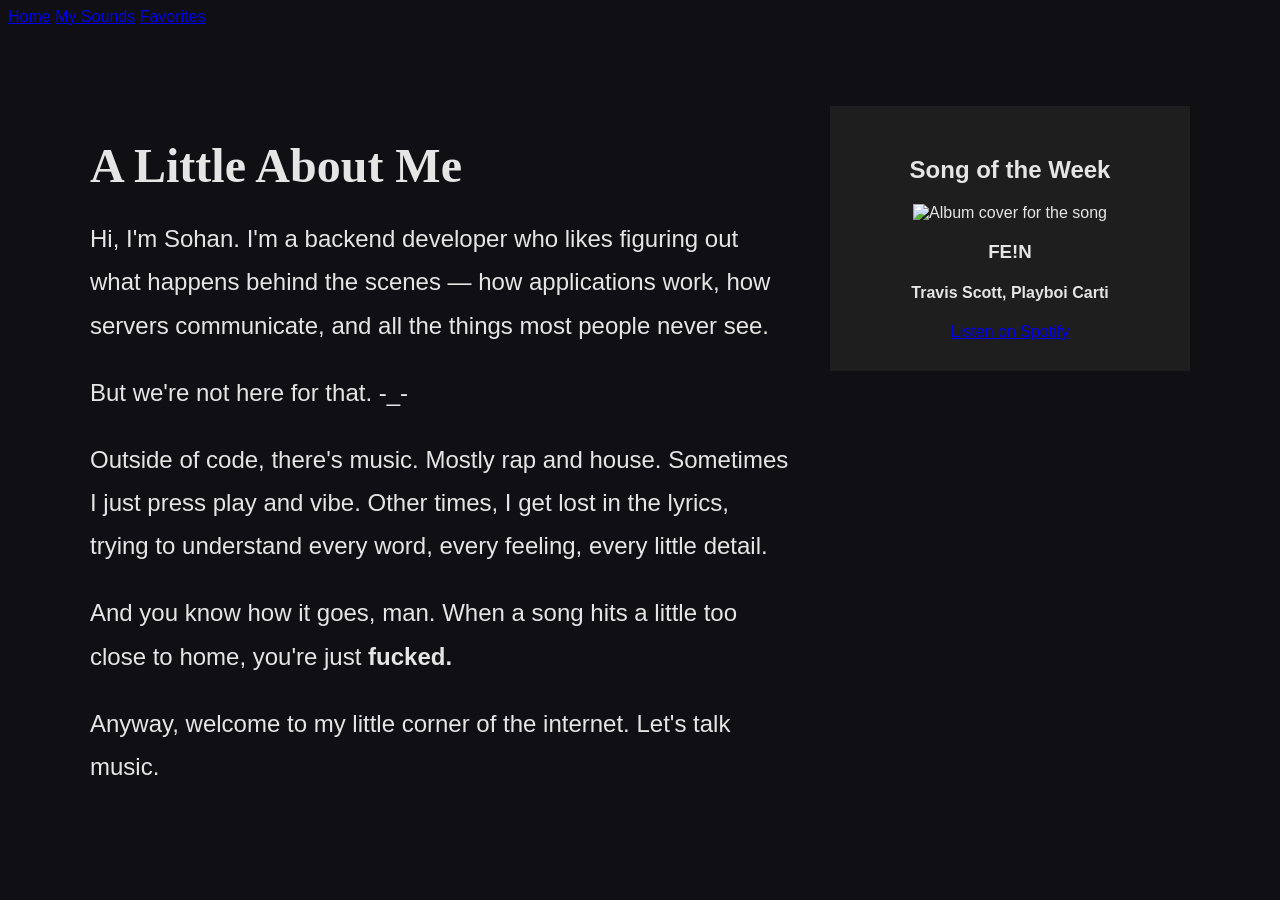
==== index.html @ 21777cab "Initial commit: music website" ====
<!DOCTYPE html>
<html lang="en">
<head>
    <meta charset="UTF-8">
    <title>My Music Space</title>
    <link rel="stylesheet" href="styles.css">
</head>

<body>

    <nav class="site-nav">
       <a href="index.html">Home</a>
       <a href="notes.html">My Sounds</a>
       <a href="favorites.html">Favorites</a>
    </nav>

   <div class="main-content">

    <div class="about-me">
        <h1>A Little About Me</h1>

        <p>
            Hi, I'm Sohan. I'm a backend developer who likes figuring out
            what happens behind the scenes — how applications work, how
            servers communicate, and all the things most people never see.
        </p>

        <p>But we're not here for that. -_-</p>

        <p>
            Outside of code, there's music. Mostly rap and house.
            Sometimes I just press play and vibe. Other times, I get lost
            in the lyrics, trying to understand every word, every feeling,
            every little detail.
        </p>

        <p>
            And you know how it goes, man. When a song hits a little too
            close to home, you're just <strong>fucked.</strong>
        </p>

        <p>
            Anyway, welcome to my little corner of the internet.
            Let's talk music.
        </p>
    </div>

    <div class="song-of-the-week">
        <h2>Song of the Week</h2>

        <img src="https://skyrock.fm/uploads2020/image/resize-crop/news/news-10630.NTNjYTc3ZWNhODE4Mjc5YTI3NGQ3ODZjMTk2MWY0MTAwMThlMDRiMDAxN2FkYzJjMmZjZWU5YjAxZTlmZDZhMQ.png?resize_w=1080" alt="Album cover for the song">

        <h3>FE!N</h3>
        <h4>Travis Scott, Playboi Carti</h4>

        <a href="https://open.spotify.com/track/42VsgItocQwOQC3XWZ8JNA"
               target="_blank"
               rel="noopener noreferrer">
            Listen on Spotify
        </a>
    </div>

   </div>
</body>

</html>
---- styles.css ----
body {
    background-color: #101014;
    color: #e5e5e5;
    font-family: Arial, sans-serif;
}

.main-content {
    display: flex;
    gap: 40px;
    align-items: flex-start;
    max-width: 1100px;
    margin: 60px auto;
    padding: 20px;
}

.about-me {
    flex: 1;
}

.about-me h1 {
    font-family: Georgia, serif;
    font-size: 48px;
    margin-bottom: 24px;
}

.about-me p {
    font-size: 24px;
    line-height: 1.8;
    margin-bottom: 20px;
}

.song-of-the-week {
    width: 300px;
    flex-shrink: 0;
    text-align: center;
    background-color: #1e1e1e;
    padding: 30px;
}

.song-of-the-week img {
    width: 100%;
}

/* LMMS Notes page */

.music-project {
    max-width: 700px;
    margin: 40px auto;
    padding: 24px;
    background-color: #1e1e1e;
    border-radius: 10px;
}

.music-project h2 {
    font-family: Georgia, serif;
    margin-bottom: 20px;
}

.music-project img {
    display: block;
    width: 100%;
    height: auto;
    border-radius: 6px;
    margin-bottom: 24px;
}

.music-project audio {
    display: block;
    width: 100%;
}


/* Favorites page */

.favorite-album,
.weekend-songs,
.favorite-artists {
    max-width: 800px;
    margin: 40px auto;
    padding: 24px;
    background-color: #1e1e1e;
    border-radius: 10px;
}

/* Page heading */

body:has(.favorite-album) > h1 {
    max-width: 800px;
    margin: 40px auto;
    font-family: Georgia, serif;
    font-size: 36px;
}

/* Album section */

.favorite-album img {
    display: block;
    width: 220px;
    max-width: 100%;
    height: auto;
    border-radius: 6px;
    margin: 20px 0;
}

.favorite-album h2,
.weekend-songs h2,
.favorite-artists h2 {
    font-family: Georgia, serif;
    margin-top: 0;
    margin-bottom: 24px;
}

.favorite-album h3 {
    margin-bottom: 8px;
}

.favorite-album p {
    color: #a1a1aa;
    margin-top: 0;
}

/* Song and artist lists */

.weekend-songs ul,
.favorite-artists ul {
    list-style: none;
    padding: 0;
    margin: 0;
}

.weekend-songs li,
.favorite-artists li {
    margin-bottom: 16px;
}

.weekend-songs a,
.favorite-artists a,
.favorite-album a {
    color: #e5e5e5;
    text-decoration: none;
    transition: color 0.2s ease;
}

.weekend-songs a:hover,
.favorite-artists a:hover,
.favorite-album a:hover {
    color: #b39ddb;
    text-decoration: underline;
}

/* Mobile layout */

@media (max-width: 600px) {
    .favorite-album,
    .weekend-songs,
    .favorite-artists {
        margin: 24px 16px;
        padding: 18px;
    }

    body:has(.favorite-album) > h1 {
        margin: 24px 16px;
        font-size: 30px;
    }

    .favorite-album img {
        width: 180px;
    }
}
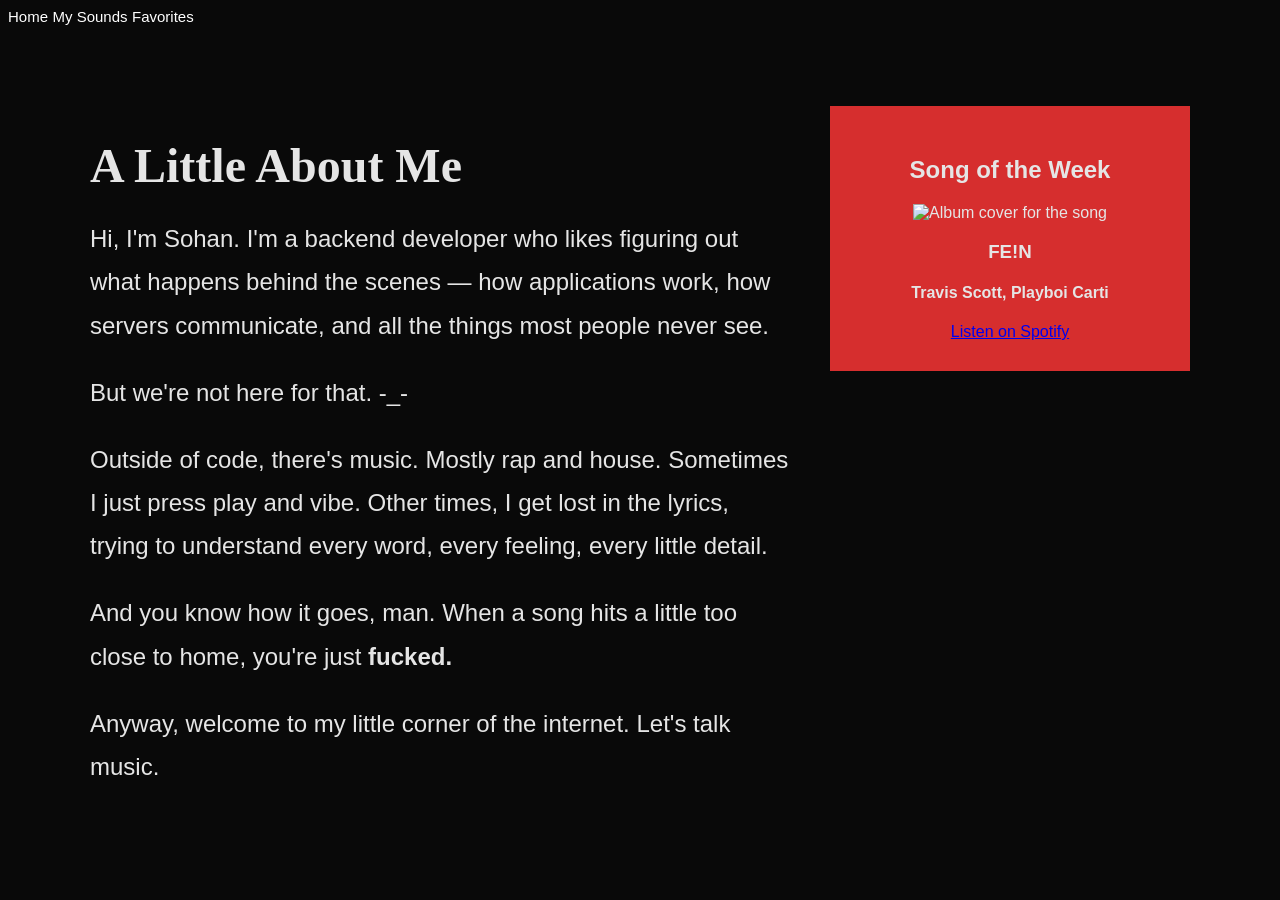
==== commit 6780c27f: "Weekly update" ====
--- a/index.html
+++ b/index.html
@@ -49,12 +49,12 @@
     <div class="song-of-the-week">
         <h2>Song of the Week</h2>
 
-        <img src="https://skyrock.fm/uploads2020/image/resize-crop/news/news-10630.NTNjYTc3ZWNhODE4Mjc5YTI3NGQ3ODZjMTk2MWY0MTAwMThlMDRiMDAxN2FkYzJjMmZjZWU5YjAxZTlmZDZhMQ.png?resize_w=1080" alt="Album cover for the song">
+        <img src="https://t2.genius.com/unsafe/344x344/https%3A%2F%2Fimages.genius.com%2F942a0c640c9241c40e91fedc7a94ceb6.1000x1000x1.png" alt="Album cover for the song">
 
         <h3>FE!N</h3>
         <h4>Travis Scott, Playboi Carti</h4>
 
-        <a href="https://open.spotify.com/track/42VsgItocQwOQC3XWZ8JNA"
+        <a href="https://open.spotify.com/track/2K9Ovn1o2bTGqbsABGC6m3?si=58f4e905fb92428a"
                target="_blank"
                rel="noopener noreferrer">
             Listen on Spotify
--- a/styles.css
+++ b/styles.css
@@ -1,6 +1,6 @@
 
 body {
-    background-color: #101014;
+    background-color: #020202f7;
     color: #e5e5e5;
     font-family: Arial, sans-serif;
 }
@@ -12,6 +12,13 @@
     max-width: 1100px;
     margin: 60px auto;
     padding: 20px;
+}
+
+.site-nav a {
+    color: #ffffff;
+    text-decoration: none;
+    font-size: 15px;
+    transition: color 0.2s ease;
 }
 
 .about-me {
@@ -34,7 +41,7 @@
     width: 300px;
     flex-shrink: 0;
     text-align: center;
-    background-color: #1e1e1e;
+    background-color: #d62e2e;
     padding: 30px;
 }
 
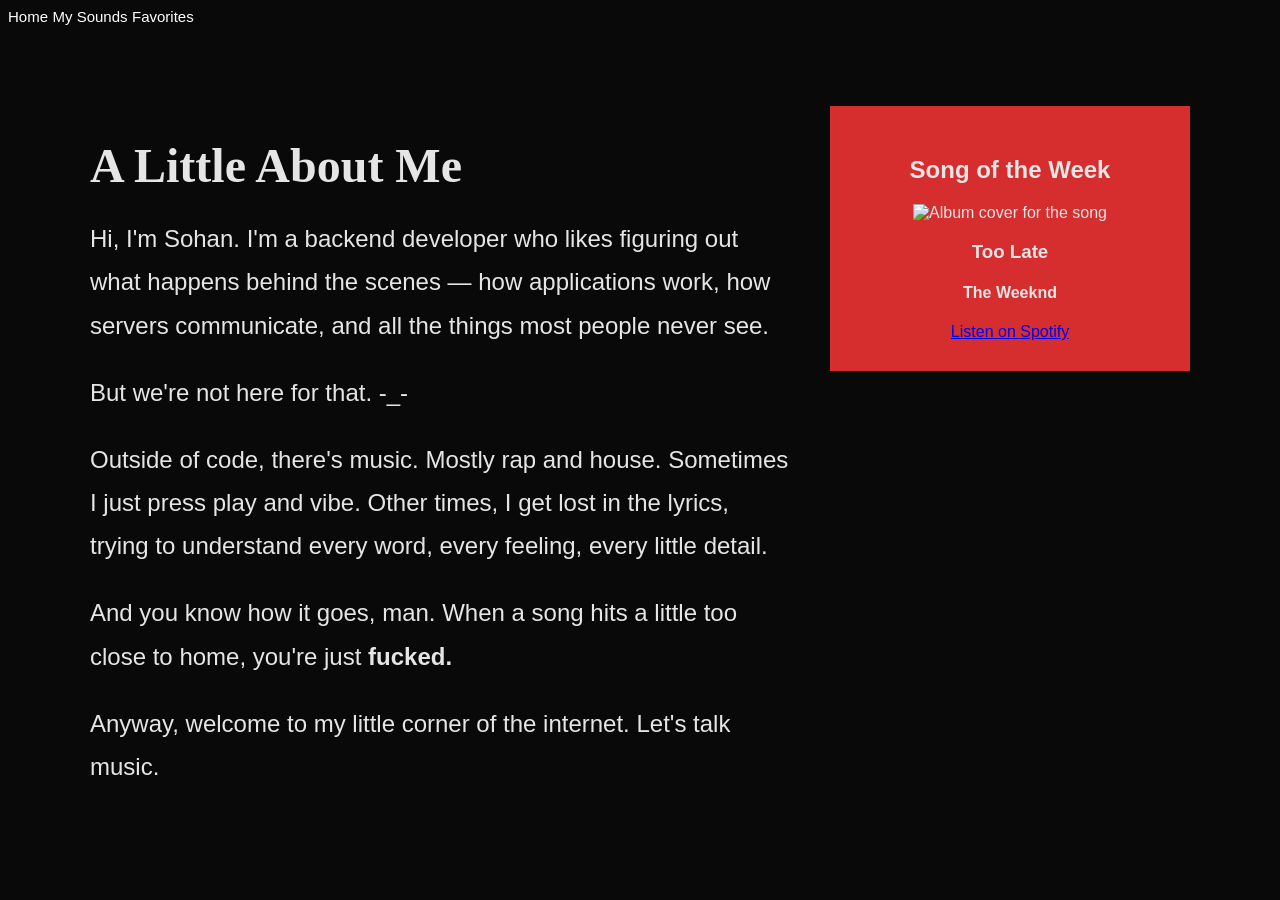
==== commit 4e475b0b: "Update song of the week to "Too Late" by The Weeknd" ====
--- a/index.html
+++ b/index.html
@@ -51,8 +51,8 @@
 
         <img src="https://t2.genius.com/unsafe/344x344/https%3A%2F%2Fimages.genius.com%2F942a0c640c9241c40e91fedc7a94ceb6.1000x1000x1.png" alt="Album cover for the song">
 
-        <h3>FE!N</h3>
-        <h4>Travis Scott, Playboi Carti</h4>
+        <h3>Too Late</h3>
+        <h4>The Weeknd</h4>
 
         <a href="https://open.spotify.com/track/2K9Ovn1o2bTGqbsABGC6m3?si=58f4e905fb92428a"
                target="_blank"
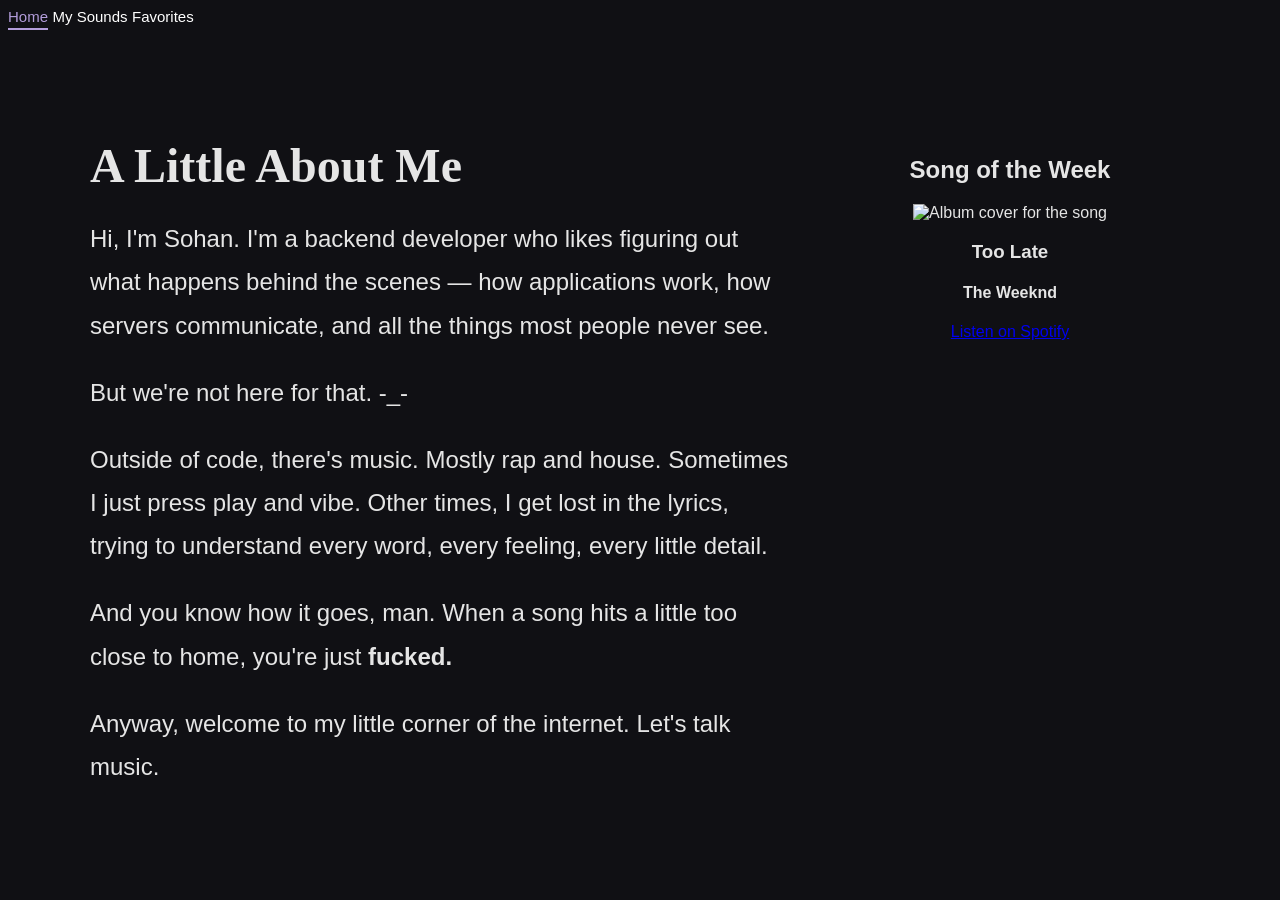
==== commit c6c1afad: "Improve music site styling and responsiveness" ====
--- a/index.html
+++ b/index.html
@@ -10,7 +10,7 @@
 <body>
 
     <nav class="site-nav">
-       <a href="index.html">Home</a>
+       <a href="index.html" class="active">Home</a>
        <a href="notes.html">My Sounds</a>
        <a href="favorites.html">Favorites</a>
     </nav>
--- a/styles.css
+++ b/styles.css
@@ -1,7 +1,14 @@
+
+:root {
+    --theme-bg: #101014;
+    --theme-card: #21172d;
+    --theme-accent: #b39ddb;
+    --theme-text: #e5e5e5;
+}
 
 body {
-    background-color: #020202f7;
-    color: #e5e5e5;
+    background-color: var(--theme-bg);
+    color: var(--theme-text);
     font-family: Arial, sans-serif;
 }
 
@@ -12,15 +19,46 @@
     max-width: 1100px;
     margin: 60px auto;
     padding: 20px;
-}
+
+    animation: fadeIn 0.6s ease-out;
+}
+
 
 .site-nav a {
+    position: relative;
     color: #ffffff;
     text-decoration: none;
     font-size: 15px;
     transition: color 0.2s ease;
 }
 
+.site-nav a::after {
+    content: "";
+    position: absolute;
+    left: 0;
+    bottom: -5px;
+    width: 100%;
+    height: 2px;
+    background-color: #b39ddb;
+    transform: scaleX(0);
+    transform-origin: center;
+    transition: transform 0.3s ease;
+}
+
+.site-nav a:hover {
+    color: #b39ddb;
+}
+
+.site-nav a:hover::after,
+.site-nav a.active::after {
+    transform: scaleX(1);
+}
+
+.site-nav a.active {
+    color: #b39ddb;
+}
+
+
 .about-me {
     flex: 1;
 }
@@ -37,12 +75,27 @@
     margin-bottom: 20px;
 }
 
+
 .song-of-the-week {
     width: 300px;
     flex-shrink: 0;
     text-align: center;
-    background-color: #d62e2e;
+    position: relative;
+    isolation: isolate;
     padding: 30px;
+    border-radius: 16px;
+}
+
+.song-of-the-week::before {
+    content: "";
+    position: absolute;
+    inset: 0;
+    background-image: url("https://t2.genius.com/unsafe/344x344/https%3A%2F%2Fimages.genius.com%2F942a0c640c9241c40e91fedc7a94ceb6.1000x1000x1.png");
+    background-size: cover;
+    background-position: center;
+    filter: blur(8px);
+    z-index: -1;
+    border-radius: inherit;
 }
 
 .song-of-the-week img {
@@ -88,6 +141,18 @@
     padding: 24px;
     background-color: #1e1e1e;
     border-radius: 10px;
+   transition: transform 0.35s ease,
+               background-color 0.35s ease,
+               box-shadow 0.35s ease;
+}
+
+.favorite-album:hover,
+.weekend-songs:hover,
+.favorite-artists:hover {
+    transform: translateY(-3px);
+    background-color: #24242a;
+    border: 1px solid #393943;
+    box-shadow: 0 8px 20px rgba(0, 0, 0, 0.3);
 }
 
 /* Page heading */
@@ -108,6 +173,15 @@
     height: auto;
     border-radius: 6px;
     margin: 20px 0;
+    transition: transform 0.3s ease;
+    transform-origin: center;
+    box-shadow: 0 4px 12px rgba(0, 0, 0, 0.25);
+    transition: transform 0.3s ease, box-shadow 0.3s ease;
+}
+
+.favorite-album img:hover {
+   transform: scale(1.03);
+    box-shadow: 0 8px 20px rgba(0, 0, 0, 0.4);
 }
 
 .favorite-album h2,
@@ -120,7 +194,13 @@
 
 .favorite-album h3 {
     margin-bottom: 8px;
-}
+    transition: color 0.25s ease;
+}
+
+.favorite-album h3:hover {
+    color: #b39ddb;
+}
+
 
 .favorite-album p {
     color: #a1a1aa;
@@ -146,7 +226,48 @@
 .favorite-album a {
     color: #e5e5e5;
     text-decoration: none;
-    transition: color 0.2s ease;
+    transition: color 0.25s ease,
+                text-decoration-color 0.25s ease,
+                transform 0.25s ease;
+}
+
+.weekend-songs a:hover,
+.favorite-artists a:hover,
+.weekend-songs a:focus-visible,
+.favorite-artists a:focus-visible {
+    transform: translateX(4px);
+    color: #b39ddb;
+}
+
+.weekend-songs a::after,
+.favorite-artists a::after {
+    content: "";
+    position: absolute;
+    left: 0;
+    bottom: -3px;
+    width: 100%;
+    height: 1px;
+    background-color: #b39ddb;
+    transform: scaleX(0);
+    transform-origin: left;
+    transition: transform 0.25s ease;
+}
+
+.weekend-songs a:hover::after,
+.favorite-artists a:hover::after,
+.weekend-songs a:focus-visible::after,
+.favorite-artists a:focus-visible::after {
+    transform: scaleX(1);
+}
+
+.favorite-artists a {
+    display: inline-block;
+    transition: color 0.25s ease,
+                transform 0.25s ease;
+}
+
+.favorite-artists a:hover {
+    transform: translateX(4px);
 }
 
 .weekend-songs a:hover,
@@ -154,8 +275,13 @@
 .favorite-album a:hover {
     color: #b39ddb;
     text-decoration: underline;
-}
-
+    transition: color 0.25s ease, text-decoration-color 0.25s ease;
+}
+
+.weekend-songs a:hover {
+    transform: translateX(4px);
+    display: inline-block;
+}
 /* Mobile layout */
 
 @media (max-width: 600px) {
@@ -175,3 +301,94 @@
         width: 180px;
     }
 }
+
+/* Page-load fade-in */
+
+
+@keyframes fadeIn {
+    from {
+        opacity: 0;
+        transform: translateY(6px);
+    }
+
+    to {
+        opacity: 1;
+        transform: translateY(0);
+    }
+}
+
+
+/* Fade-in for the LMMS page */
+.music-project {
+    animation: fadeIn 0.8s ease-out;
+}
+
+/* Fade-in for the Favorites page */
+.favorite-album {
+    animation: fadeIn 0.6s ease-out;
+    animation-fill-mode: backwards;
+    box-shadow: 0 4px 12px rgba(0, 0, 0, 0.2);
+    transition: transform 0.25s ease,
+            background-color 0.25s ease,
+            box-shadow 0.25s ease;
+}
+
+.weekend-songs {
+    animation: fadeIn 0.6s ease-out;
+    animation-delay: 0.2s;
+    animation-fill-mode: backwards;
+    
+}
+
+.favorite-artists {
+    animation: fadeIn 0.6s ease-out;
+    animation-delay: 0.4s;
+    animation-fill-mode: backwards;
+}
+
+@media (prefers-reduced-motion: reduce) {
+    *,
+    *::before,
+    *::after {
+        animation-duration: 0.01ms !important;
+        animation-delay: 0ms !important;
+        transition-duration: 0.01ms !important;
+    }
+}
+
+.weekend-songs a {
+    display: inline-block;
+    position: relative;
+}
+
+.weekend-songs a::after {
+    content: "";
+    position: absolute;
+    left: 0;
+    bottom: -3px;
+    width: 100%;
+    height: 1px;
+    background-color: #b39ddb;
+    transform: scaleX(0);
+    transform-origin: left;
+    transition: transform 0.25s ease;
+}
+
+.weekend-songs a:hover::after {
+    transform: scaleX(1);
+}
+
+@media (max-width: 600px) {
+    .main-content {
+        flex-direction: column;
+    }
+
+    .site-nav {
+        flex-wrap: wrap;
+        gap: 16px;
+    }
+}
+
+html {
+    scroll-behavior: smooth;
+}
